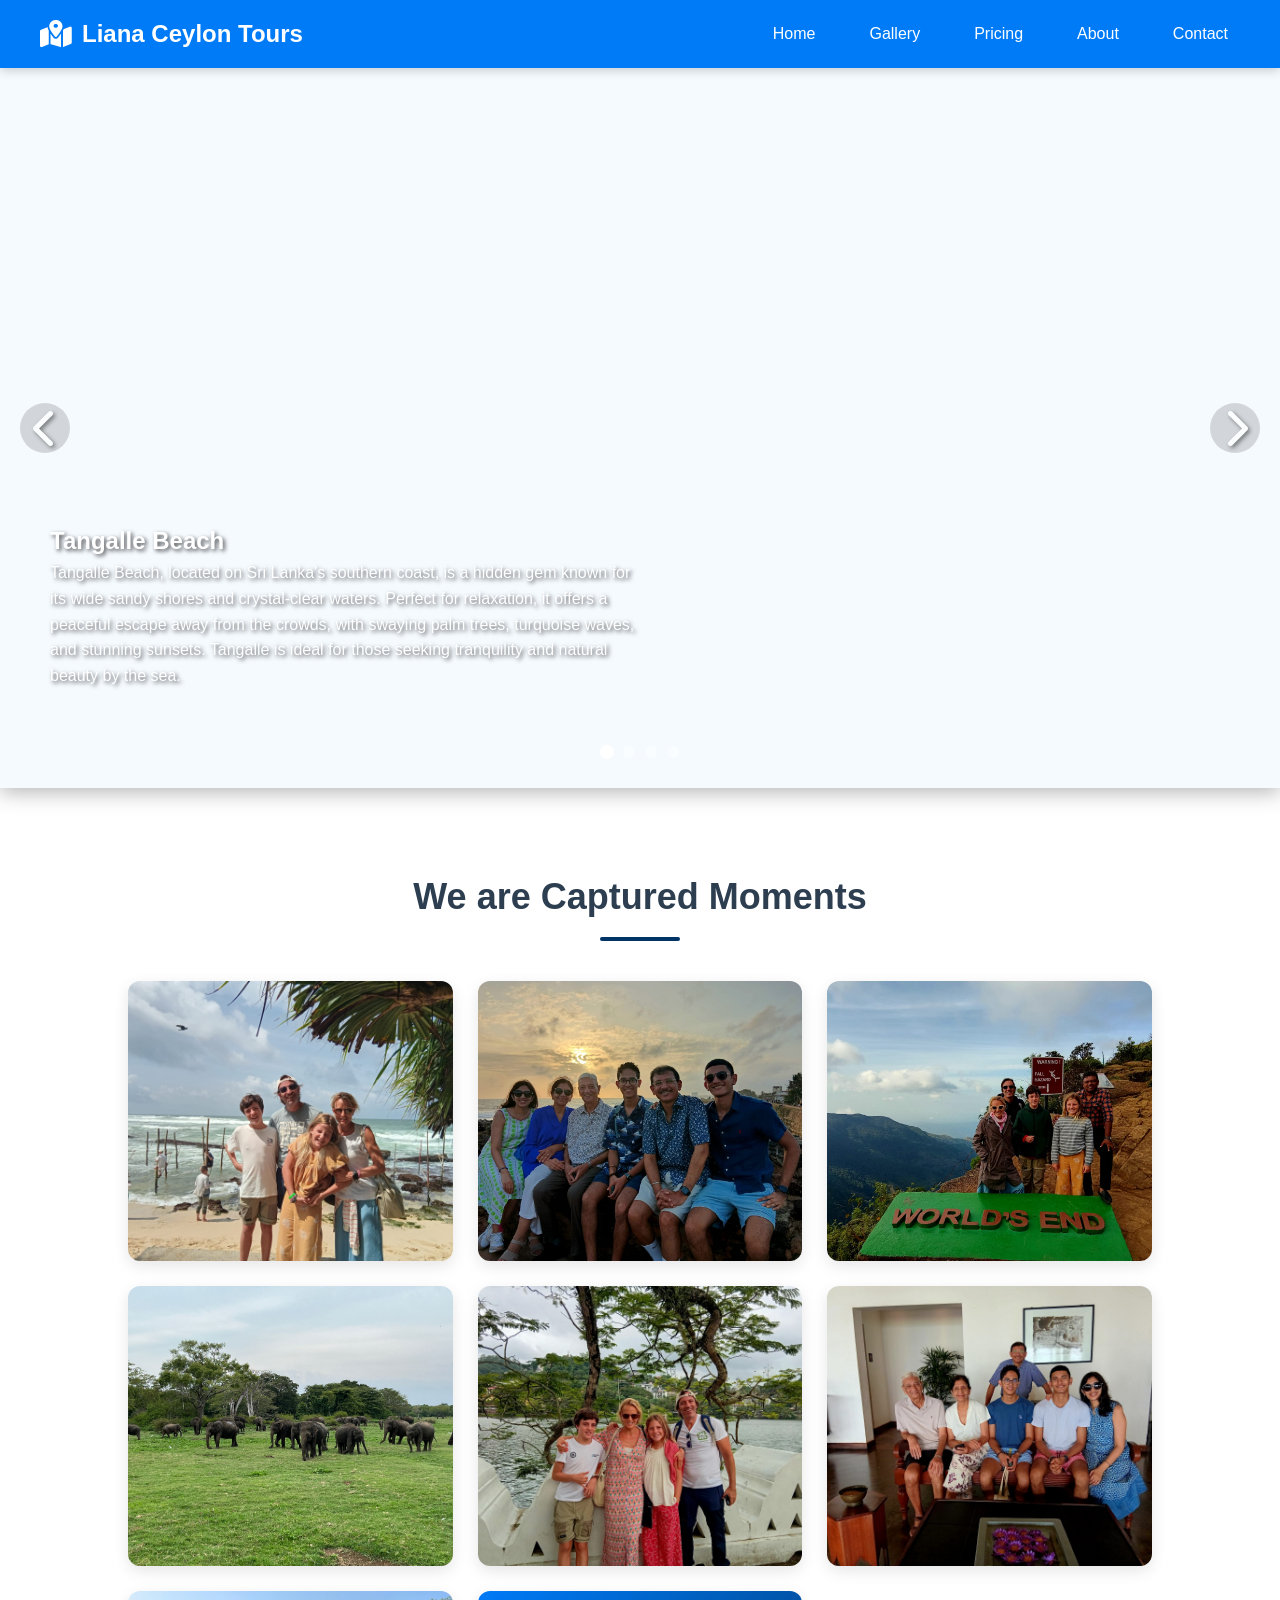
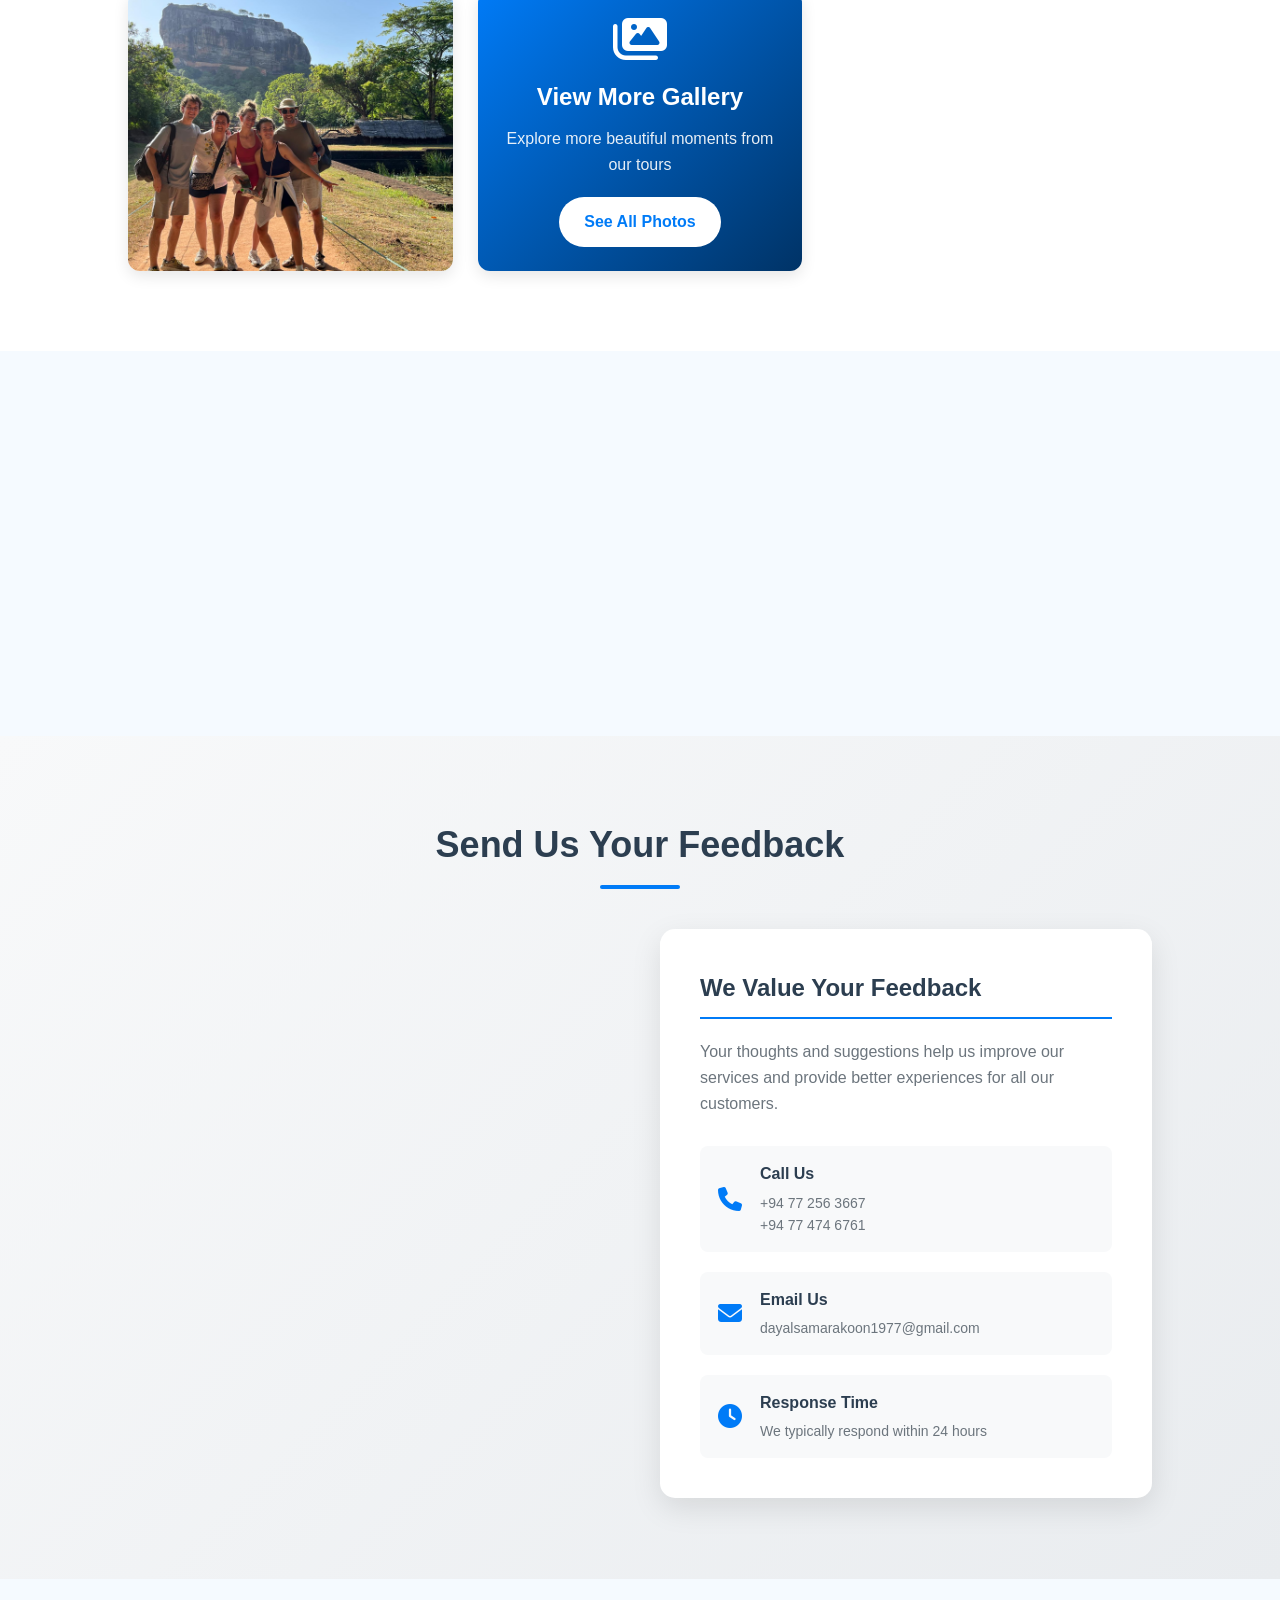
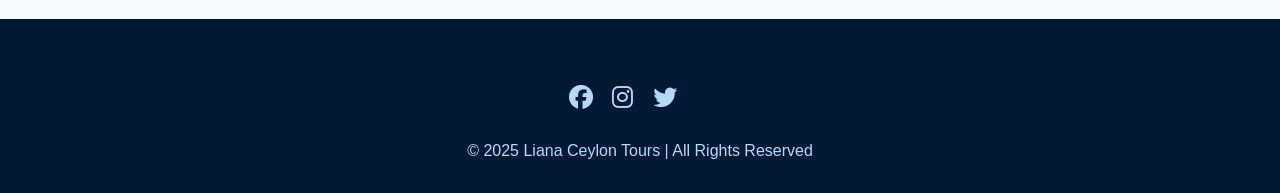
==== index.html @ 05360f90 "Add files via upload" ====
<!DOCTYPE html>
<html lang="en">
<head>
  <meta charset="UTF-8">
  <meta name="viewport" content="width=device-width, initial-scale=1.0">
  <title>Liana Ceylon Tours</title>
  <link rel="stylesheet" href="style.css">
  <link rel="stylesheet" href="view-packages-btn.css">
  <link rel="stylesheet" href="mobile-menu.css">
  <link rel="stylesheet" href="https://cdnjs.cloudflare.com/ajax/libs/font-awesome/6.4.0/css/all.min.css">
</head>
<body>

  <!-- Navbar -->
  <nav>
    <div class="logo"><i class="fas fa-map-marked-alt"></i> Liana Ceylon Tours</div>
    <ul class="nav-links">
      <li><a href="#">Home</a></li>
      <li><a href="#gallery">Gallery</a></li>
      <li><a href="pricing.html">Pricing</a></li>
      <li><a href="about.html">About</a></li>
      <li><a href="#contact">Contact</a></li>
    </ul>
    <div class="burger">
      <div class="line1"></div>
      <div class="line2"></div>
      <div class="line3"></div>
    </div>
  </nav>

  <!-- Mobile Menu Overlay -->
  <div class="mobile-menu-overlay">
    <div class="mobile-nav">
      <button class="close-btn"><i class="fas fa-times"></i></button>
      <ul>
        <li><a href="#">Home</a></li>
        <li><a href="#gallery">Gallery</a></li>
        <li><a href="pricing.html">Pricing</a></li>
        <li><a href="about.html">About</a></li>
        <li><a href="#contact">Contact</a></li>
      </ul>
    </div>
  </div>

  <!-- Enhanced Slider with Smooth Transitions -->
  <section class="slider">
    <div class="slides">
      <div class="slide active" style="background-image: url('https://images.pexels.com/photos/16508228/pexels-photo-16508228.jpeg');">
        <div class="slide-content">
          <h2>Tangalle Beach</h2>
          <p>Tangalle Beach, located on Sri Lanka's southern coast, is a hidden gem known for its wide sandy shores and crystal-clear waters. Perfect for relaxation, it offers a peaceful escape away from the crowds, with swaying palm trees, turquoise waves, and stunning sunsets. Tangalle is ideal for those seeking tranquility and natural beauty by the sea.</p>
        </div>
      </div>
      <div class="slide" style="background-image: url('https://images.pexels.com/photos/33511789/pexels-photo-33511789.jpeg');">
        <div class="slide-content">
          <h2>Colombo</h2>
          <p>Colombo, the vibrant capital of Sri Lanka, is a city where modern life blends beautifully with rich history and culture. From bustling markets and colorful temples to stunning colonial buildings and the scenic Galle Face Green, Colombo offers visitors a mix of relaxation and adventure. It is the perfect starting point to explore the island while enjoying delicious cuisine, shopping, and warm Sri Lankan hospitality.</p>
        </div>
      </div>
      <div class="slide" style="background-image: url('https://images.pexels.com/photos/19984965/pexels-photo-19984965.jpeg');">
        <div class="slide-content">
          <h2>Arugam Bay</h2>
          <p>Arugam Bay, located on Sri Lanka's east coast, is a paradise for surfers and beach lovers. Known for its golden sandy beaches, world-class waves, and relaxed coastal vibe, it attracts travelers from around the world. Beyond surfing, visitors can enjoy lagoon safaris, wildlife, and stunning sunrises, making Arugam Bay a must-visit destination.</p>
        </div>
      </div>
      <div class="slide" style="background-image: url('https://images.pexels.com/photos/9013701/pexels-photo-9013701.jpeg');">
        <div class="slide-content">
          <h2>Sigiriya</h2>
          <p>Sigiriya, also known as the Lion Rock, is one of Sri Lanka's most iconic landmarks. Rising majestically from the jungle, this ancient rock fortress is famous for its stunning frescoes, landscaped gardens, and breathtaking views from the top. A UNESCO World Heritage Site, Sigiriya is a must-visit for history lovers and adventure seekers alike.</p>
        </div>
      </div>
    </div>
    <div class="slider-nav">
      <div class="slider-dot active"></div>
      <div class="slider-dot"></div>
      <div class="slider-dot"></div>
      <div class="slider-dot"></div>
    </div>
    <div class="slider-arrows">
      <div class="arrow prev"><i class="fas fa-chevron-left"></i></div>
      <div class="arrow next"><i class="fas fa-chevron-right"></i></div>
    </div>
  </section>

<!-- Gallery -->
<section id="gallery" class="gallery">
  <h2>We are Captured Moments</h2>
  <div class="gallery-grid">
    <div class="gallery-item">
      <img src="01.jpg" alt="Sri Lanka Destination">
    </div>
    <div class="gallery-item">
      <img src="02.jpg" alt="Sri Lanka Destination">
    </div>
    <div class="gallery-item">
      <img src="03.jpg" alt="Sri Lanka Destination">
    </div>
    <div class="gallery-item">
      <img src="04.jpg" alt="Sri Lanka Destination">
    </div>
    <div class="gallery-item">
      <img src="05.jpg" alt="Sri Lanka Destination">
    </div>
    <div class="gallery-item">
      <img src="06.jpg" alt="Sri Lanka Destination">
    </div>
    <div class="gallery-item">
      <img src="07.jpg" alt="Sri Lanka Destination">
    </div>
    
    <!-- View More Gallery Block with Link -->
    <a href="gallery.html" class="gallery-item view-more-block">
      <div class="view-more-content">
        <i class="fas fa-images"></i>
        <h3>View More Gallery</h3>
        <p>Explore more beautiful moments from our tours</p>
        <span class="view-more-btn">See All Photos</span>
      </div>
    </a>
  </div>
</section>

<!-- View Packages Section -->
<section class="view-packages-section" id="view-packages">
  <div class="container view-packages-container">
    <h2>Ready to Explore Sri Lanka?</h2>
    <p>Discover our carefully crafted tour packages designed to give you the best experience of this beautiful island paradise.</p>
    <a href="pricing.html" class="btn-view-packages">
      <i class="fas fa-box-open"></i> View Our Packages
    </a>
  </div>
</section>

<!-- Feedback Section -->
<section class="feedback" id="feedback">
  <h2>Send Us Your Feedback</h2>
  <div class="feedback-container">
    <form class="feedback-form" action="https://api.web3forms.com/submit" method="POST">
      <input type="hidden" name="access_key" value="0712f9d2-3034-4584-9cb9-88a84c1bce3a">
      
      <div class="form-group">
        <label for="name">Your Name</label>
        <input type="text" id="name" name="name" placeholder="Enter your full name" required>
      </div>
      
      <div class="form-group">
        <label for="email">Your Email</label>
        <input type="email" id="email" name="email" placeholder="Enter your email address" required>
      </div>
      
      <div class="form-group">
        <label for="message">Your Message</label>
        <textarea id="message" name="message" placeholder="Tell us about your experience or ask any questions..." rows="5" required></textarea>
      </div>
      
      <input type="checkbox" name="botcheck" class="hidden" style="display: none;">
      
      <button type="submit" class="btn btn-submit">
        <i class="fas fa-paper-plane"></i> Send Feedback
      </button>
    </form>
    
    <div class="feedback-info">
      <h3>We Value Your Feedback</h3>
      <p>Your thoughts and suggestions help us improve our services and provide better experiences for all our customers.</p>
      
      <div class="contact-alternatives">
        <div class="contact-alternative">
          <i class="fas fa-phone"></i>
          <div>
            <h4>Call Us</h4>
            <p>+94 77 256 3667</p>
            <p>+94 77 474 6761</p>

          </div>
        </div>
        
        <div class="contact-alternative">
          <i class="fas fa-envelope"></i>
          <div>
            <h4>Email Us</h4>
            <p>dayalsamarakoon1977@gmail.com</p>
          </div>
        </div>
        
        <div class="contact-alternative">
          <i class="fas fa-clock"></i>
          <div>
            <h4>Response Time</h4>
            <p>We typically respond within 24 hours</p>
          </div>
        </div>
      </div>
    </div>
  </div>
</section>
  
  <!-- Footer -->
  <footer>
    <div class="social-icons">
      <a href="#"><i class="fab fa-facebook"></i></a>
      <a href="#"><i class="fab fa-instagram"></i></a>
      <a href="#"><i class="fab fa-twitter"></i></a>
      <a href="#"><i class="fab fa-tripadvisor"></i></a>
    </div>
    <p>© 2025 Liana Ceylon Tours | All Rights Reserved</p>
  </footer>

  <script src="script.js"></script>
  <script src="mobile-menu.js"></script>
</body>
</html>
---- style.css ----
* {
  margin: 0;
  padding: 0;
  box-sizing: border-box;
  font-family: 'Segoe UI', Tahoma, Geneva, Verdana, sans-serif;
}
body {
  background: #f5faff;
  color: #333;
  line-height: 1.6;
}

/* Navbar */
nav {
  background: #007bf7;
  transition: transform 0.3s ease-in-out;
  padding: 15px 40px;
  display: flex;
  justify-content: space-between;
  align-items: center;
  position: sticky;
  top: 0;
  z-index: 1000;
  box-shadow: 0 2px 10px rgba(0, 0, 0, 0.2);
}
nav .logo {
  color: #fff;
  font-size: 24px;
  font-weight: bold;
  display: flex;
  align-items: center;
}
nav .logo i {
  margin-right: 10px;
  font-size: 28px;
}
nav ul {
  display: flex;
  list-style: none;
}
nav ul li {
  margin-left: 30px;
}
nav ul li a {
  text-decoration: none;
  color: #fff;
  font-weight: 500;
  transition: 0.3s;
  padding: 8px 12px;
  border-radius: 4px;
}
nav ul li a:hover {
  background: rgba(255, 255, 255, 0.2);
}

.menu-toggle {
  display: none;
  background: none;
  border: none;
  color: white;
  font-size: 24px;
  cursor: pointer;
}

/* Enhanced Slider with Smooth Transitions */
.slider {
  position: relative;
  width: 100%;
  height: 80vh;
  overflow: hidden;
  box-shadow: 0 4px 20px rgba(0, 0, 0, 0.3);
}
.slides {
  width: 100%;
  height: 100%;
  position: relative;
}
.slide {
  position: absolute;
  width: 100%;
  height: 100%;
  opacity: 0;
  transition: opacity 0.6s ease, transform 0.6s ease;
  background-size: cover;
  background-position: center;
  transform: scale(1.05);
}
.slide.active {
  opacity: 1;
  transform: scale(1);
  z-index: 1;
}
.slide.transition-out {
  opacity: 0;
  transform: scale(0.95);
}
.slide.transition-in {
  opacity: 1;
  transform: scale(1);
}
.slide-content {
  position: absolute;
  bottom: 100px;
  left: 50px;
  color: white;
  text-shadow: 2px 2px 4px rgba(0, 0, 0, 0.7);
  max-width: 600px;
  transform: translateY(30px);
  opacity: 0;
  transition: transform 0.8s ease 0.3s, opacity 0.8s ease 0.3s;
}
.slide.active .slide-content {
  transform: translateY(0);
  opacity: 1;
}
.slider-nav {
  position: absolute;
  bottom: 30px;
  left: 50%;
  transform: translateX(-50%);
  display: flex;
  gap: 10px;
  z-index: 10;
}
.slider-dot {
  width: 12px;
  height: 12px;
  border-radius: 50%;
  background: rgba(255, 255, 255, 0.5);
  cursor: pointer;
  transition: all 0.3s ease;
}
.slider-dot.active {
  background: white;
  transform: scale(1.2);
}
.slider-dot:hover {
  transform: scale(1.3);
  background: rgba(255, 255, 255, 0.8);
}
.slider-arrows {
  position: absolute;
  top: 50%;
  width: 100%;
  display: flex;
  justify-content: space-between;
  padding: 0 20px;
  transform: translateY(-50%);
  z-index: 10;
}
.arrow {
  color: white;
  font-size: 2.5rem;
  cursor: pointer;
  text-shadow: 2px 2px 4px rgba(0, 0, 0, 0.7);
  transition: transform 0.3s ease, opacity 0.3s ease;
  opacity: 0.7;
  background: rgba(0, 0, 0, 0.2);
  width: 50px;
  height: 50px;
  border-radius: 50%;
  display: flex;
  align-items: center;
  justify-content: center;
}
.arrow:hover {
  transform: scale(1.2);
  opacity: 1;
  background: rgba(0, 0, 0, 0.4);
}

/* Gallery */
.gallery {
  padding: 80px 10%;
  background: #fff;
}
.gallery h2 {
  text-align: center;
  margin-bottom: 40px;
  font-size: 36px;
  color: #2c3e50;
  position: relative;
  padding-bottom: 15px;
}
.gallery h2:after {
  content: '';
  position: absolute;
  bottom: 0;
  left: 50%;
  transform: translateX(-50%);
  width: 80px;
  height: 4px;
  background: #003366;
  border-radius: 2px;
}
.gallery-grid {
  display: grid;
  grid-template-columns: repeat(auto-fit, minmax(300px, 1fr));
  gap: 25px;
}
.gallery-item {
  position: relative;
  border-radius: 12px;
  overflow: hidden;
  box-shadow: 0 5px 15px rgba(0, 0, 0, 0.1);
  height: 280px;
  transition: transform 0.3s, box-shadow 0.3s;
}
.gallery-item:hover {
  transform: translateY(-10px);
  box-shadow: 0 15px 30px rgba(0, 0, 0, 0.2);
}
.gallery-item img {
  width: 100%;
  height: 100%;
  object-fit: cover;
  transition: transform 0.5s;
}
.gallery-item:hover img {
  transform: scale(1.1);
}
.gallery-caption {
  position: absolute;
  bottom: 0;
  left: 0;
  right: 0;
  background: linear-gradient(to top, rgba(0, 0, 0, 0.8), transparent);
  color: white;
  padding: 20px;
  transform: translateY(100%);
  transition: transform 0.3s;
}
.gallery-item:hover .gallery-caption {
  transform: translateY(0);
}

/* About & Contact */
.about, .contact {
  padding: 80px 10%;
  text-align: center;
}
.about {
  background: #f0f8ff;
}
.about h2, .contact h2 {
  margin-bottom: 30px;
  font-size: 36px;
  color: #2c3e50;
  position: relative;
  padding-bottom: 15px;
}
.about h2:after, .contact h2:after {
  content: '';
  position: absolute;
  bottom: 0;
  left: 50%;
  transform: translateX(-50%);
  width: 80px;
  height: 4px;
  background: #003366;
  border-radius: 2px;
}
.about p {
  font-size: 18px;
  line-height: 1.8;
  max-width: 900px;
  margin: 0 auto 40px;
  color: #555;
}
.features {
  display: flex;
  flex-wrap: wrap;
  justify-content: center;
  gap: 30px;
  margin-top: 40px;
}
.feature {
  flex: 1;
  min-width: 250px;
  padding: 30px;
  background: white;
  border-radius: 12px;
  box-shadow: 0 5px 15px rgba(0, 0, 0, 0.1);
}
.feature i {
  font-size: 40px;
  color: #003366;
  margin-bottom: 20px;
}
.feature h3 {
  margin-bottom: 15px;
  color: #2c3e50;
}
.contact-content {
  display: flex;
  flex-wrap: wrap;
  justify-content: center;
  gap: 40px;
  margin-top: 40px;
}
.contact-info {
  flex: 1;
  min-width: 300px;
  text-align: left;
  padding: 30px;
  background: white;
  border-radius: 12px;
  box-shadow: 0 5px 15px rgba(0, 0, 0, 0.1);
}
.contact-info p {
  margin-bottom: 20px;
  font-size: 18px;
  display: flex;
  align-items: center;
}
.contact-info i {
  margin-right: 15px;
  font-size: 24px;
  color: #003366;
  width: 30px;
}
.social-icons {
  margin-top: 30px;
}
.social-icons a {
  color: #003366;
  font-size: 24px;
  margin-right: 15px;
  transition: transform 0.3s;
}
.social-icons a:hover {
  transform: translateY(-5px);
}
.contact-form {
  flex: 1;
  min-width: 300px;
  text-align: left;
  padding: 30px;
  background: white;
  border-radius: 12px;
  box-shadow: 0 5px 15px rgba(0, 0, 0, 0.1);
}
.form-group {
  margin-bottom: 20px;
}
.form-group label {
  display: block;
  margin-bottom: 8px;
  font-weight: 500;
}
.form-group input, .form-group textarea {
  width: 100%;
  padding: 12px 15px;
  border: 1px solid #ddd;
  border-radius: 6px;
  font-size: 16px;
}
.form-group textarea {
  min-height: 120px;
  resize: vertical;
}
.btn {
  background: #003366;
  color: white;
  border: none;
  padding: 14px 30px;
  font-size: 18px;
  border-radius: 6px;
  cursor: pointer;
  transition: transform 0.2s, box-shadow 0.2s;
}
.btn:hover {
  transform: translateY(-3px);
  box-shadow: 0 5px 15px rgba(0, 0, 0, 0.2);
}

/* Footer */
footer {
  background: #001a33;
  color: #b3d9ff;
  text-align: center;
  padding: 30px;
  margin-top: 40px;
}
footer .social-icons {
  margin-bottom: 20px;
}
footer .social-icons a {
  color: #b3d9ff;
}

/* View More Gallery Block */
.view-more-block {
  display: flex;
  align-items: center;
  justify-content: center;
  background: linear-gradient(135deg, #007bf7, #003366);
  cursor: pointer;
  transition: all 0.3s ease;
  text-decoration: none;
}

.view-more-block:hover {
  transform: translateY(-10px) scale(1.02);
  box-shadow: 0 15px 30px rgba(0, 0, 0, 0.3);
  text-decoration: none;
}

.view-more-content {
  text-align: center;
  color: white;
  padding: 20px;
}

.view-more-content i {
  font-size: 48px;
  margin-bottom: 15px;
  display: block;
}

.view-more-content h3 {
  font-size: 24px;
  margin-bottom: 10px;
}

.view-more-content p {
  margin-bottom: 20px;
  opacity: 0.9;
}

.view-more-btn {
  background: white;
  color: #007bf7;
  border: none;
  padding: 12px 25px;
  border-radius: 30px;
  font-weight: 600;
  display: inline-block;
}

.view-more-block:hover .view-more-btn {
  background: #f0f8ff;
  transform: translateY(-2px);
  box-shadow: 0 5px 15px rgba(255, 255, 255, 0.2);
}

/* Feedback Section */
.feedback {
  padding: 80px 10%;
  background: linear-gradient(135deg, #f8f9fa 0%, #e9ecef 100%);
  text-align: center;
}

.feedback h2 {
  margin-bottom: 40px;
  font-size: 36px;
  color: #2c3e50;
  position: relative;
  padding-bottom: 15px;
}

.feedback h2:after {
  content: '';
  position: absolute;
  bottom: 0;
  left: 50%;
  transform: translateX(-50%);
  width: 80px;
  height: 4px;
  background: #007bf7;
  border-radius: 2px;
}

.feedback-container {
  display: grid;
  grid-template-columns: 1fr 1fr;
  gap: 40px;
  max-width: 1200px;
  margin: 0 auto;
  align-items: start;
}

/* Feedback Form */
.feedback-form {
  background: white;
  padding: 40px;
  border-radius: 15px;
  box-shadow: 0 10px 30px rgba(0, 0, 0, 0.1);
  text-align: left;
}

.feedback-form .form-group {
  margin-bottom: 25px;
}

.feedback-form label {
  display: block;
  margin-bottom: 8px;
  font-weight: 600;
  color: #2c3e50;
  font-size: 16px;
}

.feedback-form input,
.feedback-form textarea {
  width: 100%;
  padding: 15px 20px;
  border: 2px solid #e9ecef;
  border-radius: 8px;
  font-size: 16px;
  transition: all 0.3s ease;
  background: #f8f9fa;
}

.feedback-form input:focus,
.feedback-form textarea:focus {
  outline: none;
  border-color: #007bf7;
  background: white;
  box-shadow: 0 0 0 3px rgba(0, 123, 247, 0.1);
  transform: translateY(-2px);
}

.feedback-form textarea {
  min-height: 150px;
  resize: vertical;
  font-family: inherit;
}

.btn-submit {
  width: 100%;
  padding: 16px 20px;
  font-size: 18px;
  background: linear-gradient(135deg, #007bf7 0%, #0056b3 100%);
  color: white;
  border: none;
  border-radius: 8px;
  cursor: pointer;
  transition: all 0.3s ease;
  font-weight: 600;
  display: flex;
  align-items: center;
  justify-content: center;
  gap: 10px;
}

.btn-submit:hover {
  transform: translateY(-3px);
  box-shadow: 0 8px 20px rgba(0, 123, 247, 0.3);
  background: linear-gradient(135deg, #0056b3 0%, #004494 100%);
}

.btn-submit:active {
  transform: translateY(-1px);
}

/* Feedback Info */
.feedback-info {
  background: white;
  padding: 40px;
  border-radius: 15px;
  box-shadow: 0 10px 30px rgba(0, 0, 0, 0.1);
  text-align: left;
  height: fit-content;
}

.feedback-info h3 {
  color: #2c3e50;
  margin-bottom: 20px;
  font-size: 24px;
  border-bottom: 2px solid #007bf7;
  padding-bottom: 10px;
}

.feedback-info p {
  color: #6c757d;
  line-height: 1.6;
  margin-bottom: 30px;
}

.contact-alternatives {
  display: flex;
  flex-direction: column;
  gap: 20px;
}

.contact-alternative {
  display: flex;
  align-items: center;
  gap: 15px;
  padding: 15px;
  background: #f8f9fa;
  border-radius: 8px;
  transition: all 0.3s ease;
}

.contact-alternative:hover {
  background: #e9ecef;
  transform: translateX(5px);
}

.contact-alternative i {
  font-size: 24px;
  color: #007bf7;
  width: 30px;
  text-align: center;
}

.contact-alternative h4 {
  color: #2c3e50;
  margin-bottom: 5px;
  font-size: 16px;
}

.contact-alternative p {
  color: #6c757d;
  margin: 0;
  font-size: 14px;
}

/* Form status messages */
.form-status {
  padding: 15px;
  margin: 20px 0;
  border-radius: 8px;
  text-align: center;
  display: none;
}

.form-status.success {
  background: #d4edda;
  color: #155724;
  border: 1px solid #c3e6cb;
  display: block;
}

.form-status.error {
  background: #f8d7da;
  color: #721c24;
  border: 1px solid #f5c6cb;
  display: block;
}

/* Responsive Design */
@media (max-width: 768px) {
  nav {
    flex-direction: row;
    padding: 15px 20px;
  }
  
  .menu-toggle {
    display: block;
  }
  
  nav ul {
    display: none;
    flex-direction: column;
    position: absolute;
    top: 100%;
    left: 0;
    right: 0;
    background: #007bf7;
    padding: 20px;
    box-shadow: 0 5px 10px rgba(0, 0, 0, 0.2);
  }
  
  nav ul.show {
    display: flex;
  }
  
  nav ul li {
    margin: 10px 0;
  }
  
  .slide-content {
    left: 20px;
    bottom: 60px;
    max-width: 85%;
  }
  
  .slide-content h2 {
    font-size: 1.8rem;
  }
  
  .slide-content p {
    font-size: 0.9rem;
  }
  
  .gallery-grid {
    grid-template-columns: 1fr;
  }
  
  .contact-content {
    flex-direction: column;
  }
  
  .features {
    flex-direction: column;
  }
  
  /* Responsive Design for Feedback Section */
  .feedback-container {
    grid-template-columns: 1fr;
    gap: 30px;
  }
  
  .feedback-form,
  .feedback-info {
    padding: 30px;
  }
  
  .slider {
    height: 60vh;
  }
  
  .arrow {
    font-size: 1.8rem;
    width: 40px;
    height: 40px;
  }
}

@media (max-width: 968px) {
  .feedback-container {
    grid-template-columns: 1fr;
    gap: 30px;
  }
  
  .feedback-form,
  .feedback-info {
    padding: 30px;
  }
}

@media (max-width: 480px) {
  .gallery, .about, .contact, .feedback {
    padding: 60px 5%;
  }
  
  .gallery h2, .about h2, .contact h2, .feedback h2 {
    font-size: 28px;
  }
  
  .feedback-form,
  .feedback-info {
    padding: 20px 15px;
  }
  
  .feedback-form input,
  .feedback-form textarea {
    padding: 12px 15px;
  }
  
  .btn-submit {
    padding: 14px 20px;
    font-size: 16px;
  }
  
  .contact-alternative {
    flex-direction: column;
    text-align: center;
    gap: 10px;
  }
  
  .contact-alternative:hover {
    transform: translateY(-2px);
  }
  
  .slide-content {
    bottom: 40px;
    left: 15px;
  }
  
  .slide-content h2 {
    font-size: 1.5rem;
  }
  
  .slider {
    height: 50vh;
  }
}
/* Mobile menu close button */
.close-menu {
  display: none;
  background: none;
  border: none;
  color: white;
  font-size: 24px;
  cursor: pointer;
  position: absolute;
  top: 15px;
  right: 20px;
  z-index: 1001;
}

/* Mobile menu animation styles */
@media (max-width: 768px) {
  .close-menu {
    display: block;
    opacity: 0;
    transform: rotate(-90deg);
    transition: opacity 0.3s ease, transform 0.3s ease;
  }
  
  nav ul {
    display: flex;
    flex-direction: column;
    position: fixed;
    top: 0;
    left: -100%;
    width: 80%;
    height: 100vh;
    background: #007bf7;
    padding: 80px 20px 20px;
    box-shadow: 5px 0 15px rgba(0, 0, 0, 0.2);
    transition: left 0.4s ease;
    z-index: 1000;
  }
  
  nav ul.show {
    left: 0;
  }
  
  nav ul.show ~ .close-menu {
    opacity: 1;
    transform: rotate(0deg);
  }
  
  nav ul li {
    margin: 15px 0;
    opacity: 0;
    transform: translateX(-20px);
    transition: opacity 0.4s ease, transform 0.4s ease;
  }
  
  nav ul.show li {
    opacity: 1;
    transform: translateX(0);
  }
  
  /* Stagger the animation for each menu item */
  nav ul.show li:nth-child(1) {
    transition-delay: 0.1s;
  }
  nav ul.show li:nth-child(2) {
    transition-delay: 0.2s;
  }
  nav ul.show li:nth-child(3) {
    transition-delay: 0.3s;
  }
  nav ul.show li:nth-child(4) {
    transition-delay: 0.4s;
  }
  
  /* Overlay when menu is open */
  body.menu-open::after {
    content: '';
    position: fixed;
    top: 0;
    left: 0;
    width: 100%;
    height: 100%;
    background: rgba(0, 0, 0, 0.5);
    z-index: 999;
  }
}
---- view-packages-btn.css ----
/* view-packages-btn.css */
.view-packages-section {
  padding: 60px 0;
  background: linear-gradient(135deg, #f8f9fa 0%, #e9ecef 100%);
  text-align: center;
  position: relative;
}

.view-packages-section::before {
  content: '';
  position: absolute;
  top: 0;
  left: 0;
  width: 100%;
  height: 100%;
  background: url('data:image/svg+xml;utf8,<svg xmlns="http://www.w3.org/2000/svg" viewBox="0 0 100 100" preserveAspectRatio="none"><path d="M0,0 L100,0 L0,100 Z" fill="rgba(0,123,247,0.03)"/></svg>');
  background-size: cover;
  pointer-events: none;
}

.view-packages-container {
  position: relative;
  z-index: 1;
}

.view-packages-container h2 {
  color: #2c3e50;
  margin-bottom: 30px;
  font-size: 2.5rem;
  position: relative;
  padding-bottom: 15px;
}

.view-packages-container h2::after {
  content: '';
  position: absolute;
  bottom: 0;
  left: 50%;
  transform: translateX(-50%);
  width: 80px;
  height: 4px;
  background: linear-gradient(to right, #007bf7, #003366);
  border-radius: 2px;
}

.view-packages-container p {
  font-size: 1.1rem;
  color: #6c757d;
  margin-bottom: 40px;
  max-width: 600px;
  margin-left: auto;
  margin-right: auto;
}

.btn-view-packages {
  display: inline-flex;
  align-items: center;
  gap: 12px;
  padding: 16px 35px;
  background: linear-gradient(135deg, #007bf7, #003366);
  color: white;
  text-decoration: none;
  border-radius: 30px;
  font-weight: 600;
  font-size: 1.1rem;
  transition: all 0.3s ease;
  box-shadow: 0 5px 15px rgba(0, 123, 247, 0.3);
  position: relative;
  overflow: hidden;
}

.btn-view-packages::before {
  content: '';
  position: absolute;
  top: 0;
  left: -100%;
  width: 100%;
  height: 100%;
  background: linear-gradient(90deg, transparent, rgba(255, 255, 255, 0.2), transparent);
  transition: left 0.7s ease;
}

.btn-view-packages:hover {
  transform: translateY(-5px);
  box-shadow: 0 10px 25px rgba(0, 123, 247, 0.4);
}

.btn-view-packages:hover::before {
  left: 100%;
}

.btn-view-packages:active {
  transform: translateY(-2px);
}

/* Animation for the section */
.view-packages-section {
  opacity: 0;
  transform: translateY(30px);
  transition: opacity 0.8s ease, transform 0.8s ease;
}

.view-packages-section.animate {
  opacity: 1;
  transform: translateY(0);
}

/* Responsive Design */
@media (max-width: 768px) {
  .view-packages-section {
    padding: 40px 0;
  }
  
  .view-packages-container h2 {
    font-size: 2rem;
  }
  
  .view-packages-container p {
    font-size: 1rem;
    padding: 0 20px;
  }
  
  .btn-view-packages {
    padding: 14px 30px;
    font-size: 1rem;
  }
}

@media (max-width: 480px) {
  .view-packages-container h2 {
    font-size: 1.8rem;
  }
  
  .btn-view-packages {
    padding: 12px 25px;
    font-size: 0.95rem;
  }
}
---- mobile-menu.css ----
/* Mobile Menu Styles */
.burger {
  display: none;
  cursor: pointer;
  flex-direction: column;
  justify-content: space-around;
  width: 30px;
  height: 21px;
  background: transparent;
  border: none;
  padding: 0;
  z-index: 10;
}

.burger div {
  width: 30px;
  height: 3px;
  background: white;
  border-radius: 5px;
  transition: all 0.3s ease;
  position: relative;
  transform-origin: center;
}

.mobile-menu-overlay {
  position: fixed;
  top: 0;
  left: 0;
  width: 100%;
  height: 100vh;
  background: rgba(0, 0, 0, 0.9);
  backdrop-filter: blur(5px);
  display: flex;
  justify-content: center;
  align-items: center;
  z-index: 1000;
  opacity: 0;
  visibility: hidden;
  transition: all 0.5s ease;
}

.mobile-menu-overlay.active {
  opacity: 1;
  visibility: visible;
}

.mobile-nav {
  text-align: center;
  position: relative;
}

.mobile-nav ul {
  list-style: none;
}

.mobile-nav ul li {
  margin: 30px 0;
  opacity: 0;
  transform: translateY(20px);
  transition: all 0.4s ease;
}

.mobile-nav ul li a {
  color: white;
  text-decoration: none;
  font-size: 28px;
  font-weight: 500;
  padding: 10px 20px;
  display: inline-block;
  transition: all 0.3s ease;
  position: relative;
}

.mobile-nav ul li a:hover {
  color: #007bf7;
  transform: translateX(10px);
}

.mobile-nav ul li a::after {
  content: '';
  position: absolute;
  bottom: 0;
  left: 0;
  width: 0;
  height: 2px;
  background: #007bf7;
  transition: width 0.3s ease;
}

.mobile-nav ul li a:hover::after {
  width: 100%;
}

.close-btn {
  position: absolute;
  top: -80px;
  right: 0;
  background: none;
  border: none;
  color: white;
  font-size: 32px;
  cursor: pointer;
  transition: all 0.3s ease;
  padding: 10px;
}

.close-btn:hover {
  color: #007bf7;
  transform: rotate(90deg);
}

/* Burger animation */
.burger.toggle .line1 {
  transform: rotate(-45deg) translate(-5px, 6px);
}

.burger.toggle .line2 {
  opacity: 0;
}

.burger.toggle .line3 {
  transform: rotate(45deg) translate(-5px, -6px);
}

/* Nav link animation */
@keyframes navLinkFade {
  from {
    opacity: 0;
    transform: translateY(20px);
  }
  to {
    opacity: 1;
    transform: translateY(0);
  }
}

/* Prevent scrolling when menu is open */
.no-scroll {
  overflow: hidden;
  height: 100vh;
}

/* Responsive Design */
@media (max-width: 768px) {
  .burger {
    display: flex;
  }
  
  .nav-links {
    display: none;
  }
  
  .mobile-menu-overlay.active .mobile-nav ul li {
    opacity: 1;
    transform: translateY(0);
  }
  
  .mobile-menu-overlay.active .mobile-nav ul li:nth-child(1) {
    transition-delay: 0.1s;
  }
  .mobile-menu-overlay.active .mobile-nav ul li:nth-child(2) {
    transition-delay: 0.2s;
  }
  .mobile-menu-overlay.active .mobile-nav ul li:nth-child(3) {
    transition-delay: 0.3s;
  }
  .mobile-menu-overlay.active .mobile-nav ul li:nth-child(4) {
    transition-delay: 0.4s;
  }
}
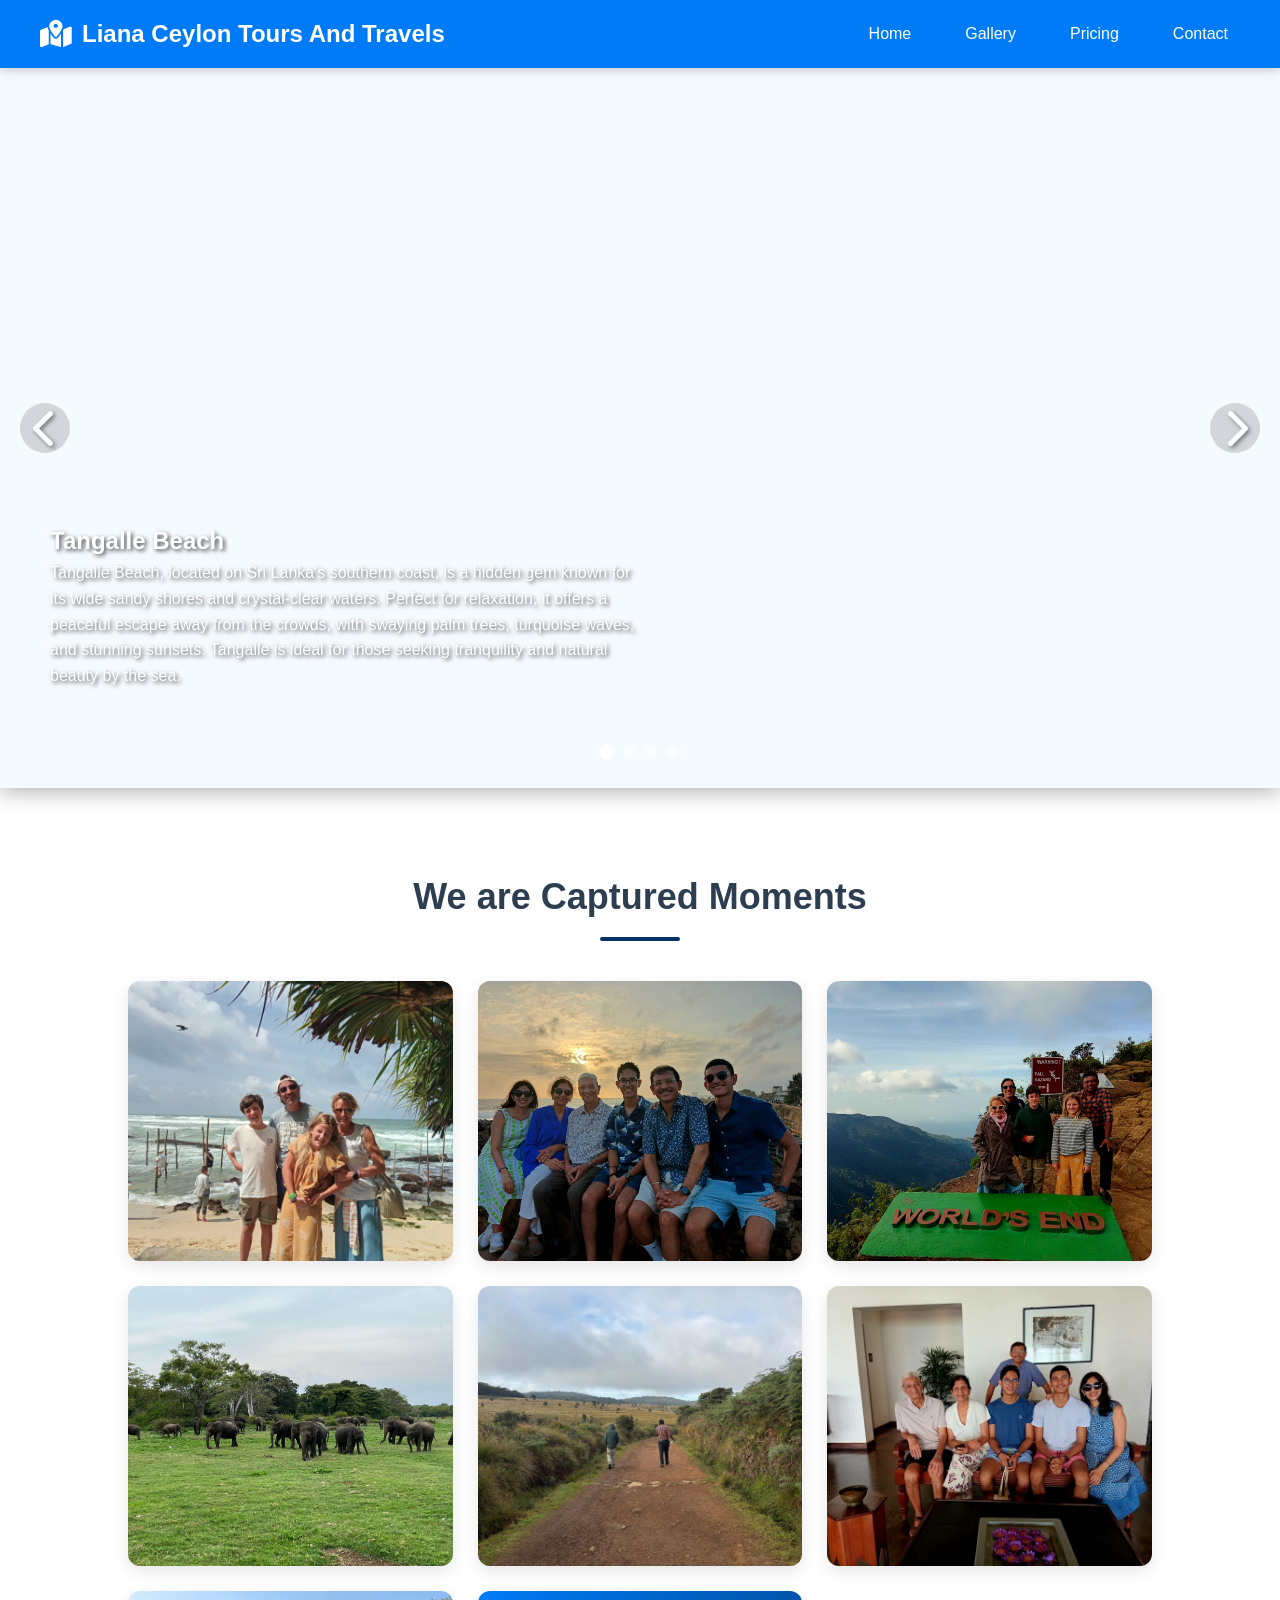
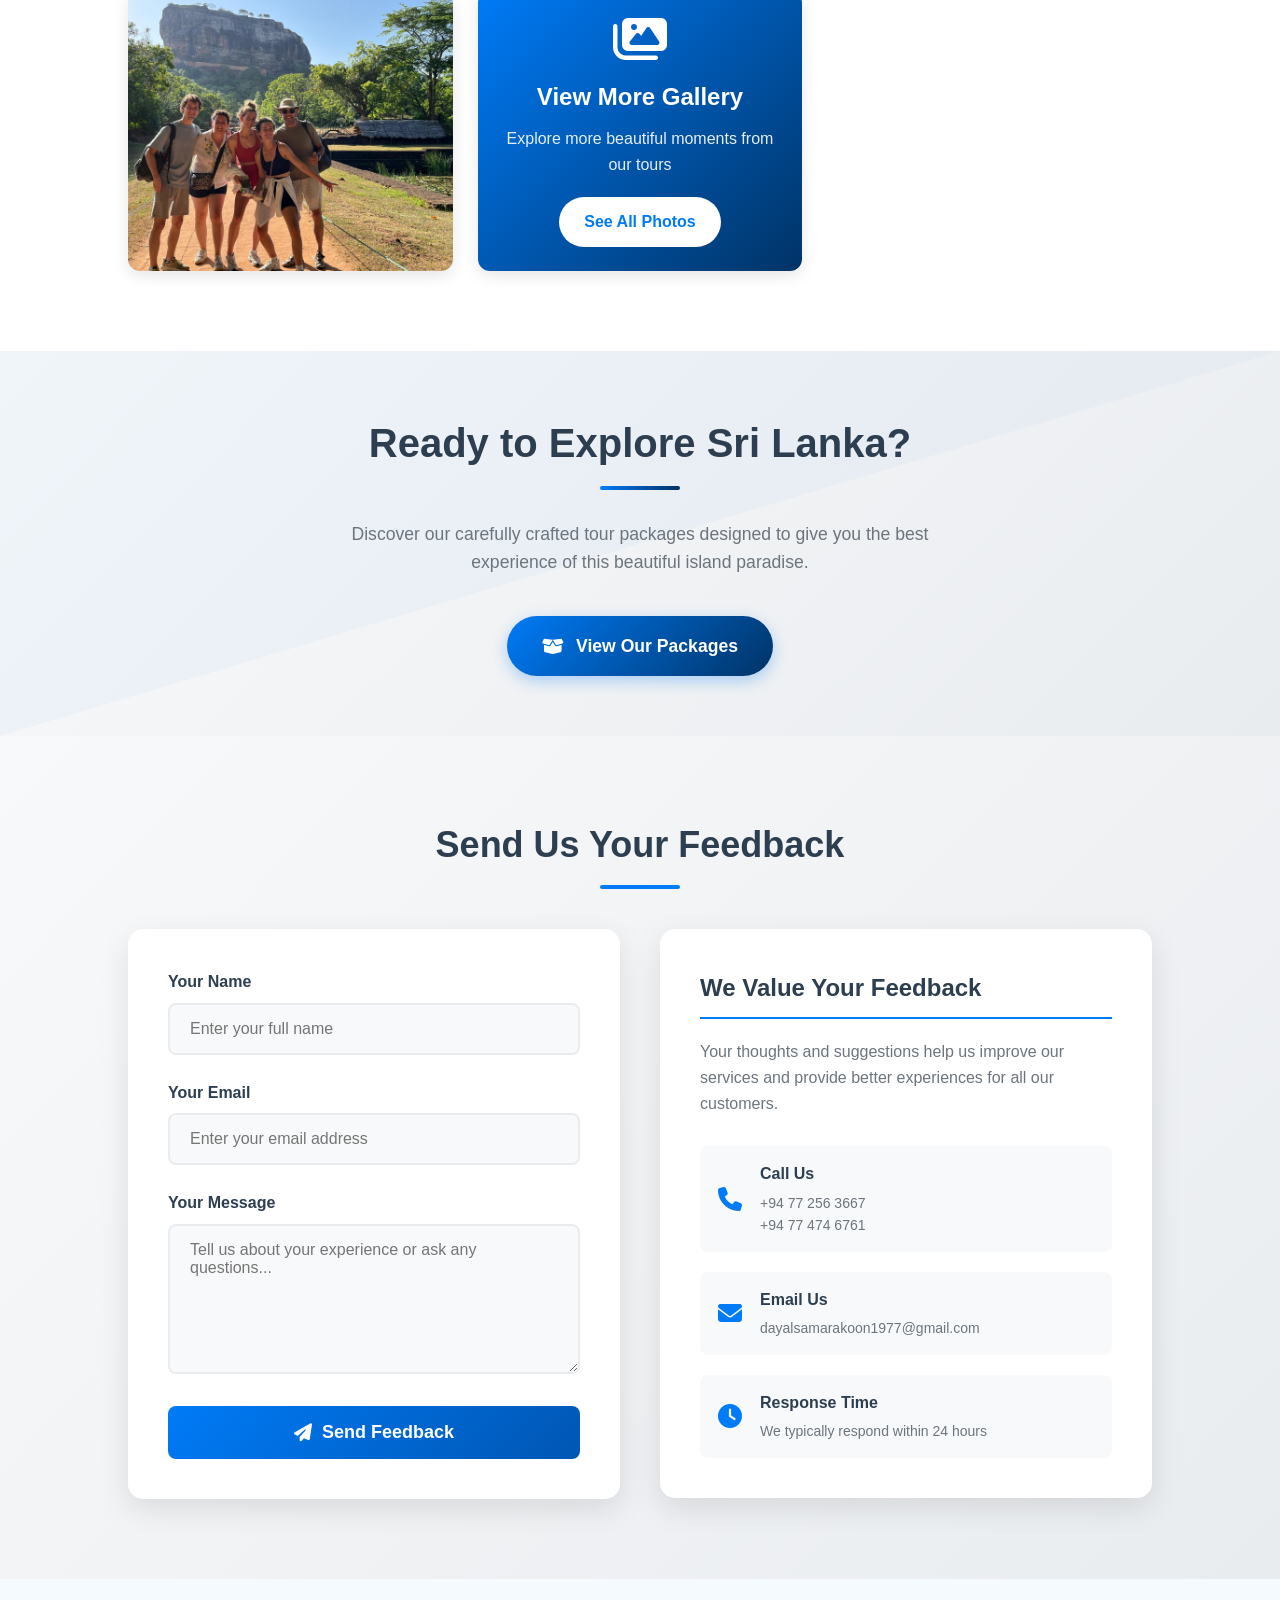
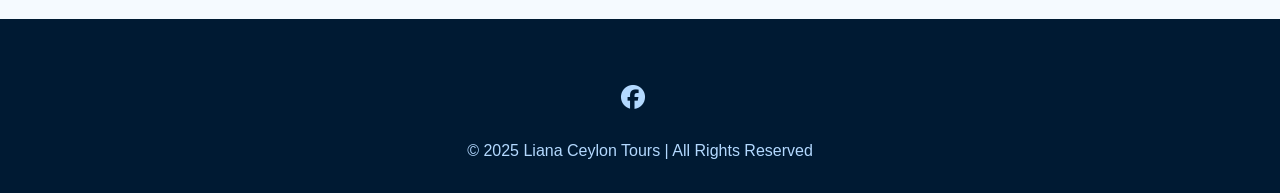
==== commit cdc2bcc2: "Update index.html" ====
--- a/index.html
+++ b/index.html
@@ -3,7 +3,7 @@
 <head>
   <meta charset="UTF-8">
   <meta name="viewport" content="width=device-width, initial-scale=1.0">
-  <title>Liana Ceylon Tours</title>
+  <title>Liana Ceylon Tours And Travels </title>
   <link rel="stylesheet" href="style.css">
   <link rel="stylesheet" href="view-packages-btn.css">
   <link rel="stylesheet" href="mobile-menu.css">
@@ -13,13 +13,12 @@
 
   <!-- Navbar -->
   <nav>
-    <div class="logo"><i class="fas fa-map-marked-alt"></i> Liana Ceylon Tours</div>
+    <div class="logo"><i class="fas fa-map-marked-alt"></i> Liana Ceylon Tours And Travels</div>
     <ul class="nav-links">
       <li><a href="#">Home</a></li>
       <li><a href="#gallery">Gallery</a></li>
       <li><a href="pricing.html">Pricing</a></li>
-      <li><a href="about.html">About</a></li>
-      <li><a href="#contact">Contact</a></li>
+      <li><a href="contact.html">Contact</a></li>
     </ul>
     <div class="burger">
       <div class="line1"></div>
@@ -36,8 +35,7 @@
         <li><a href="#">Home</a></li>
         <li><a href="#gallery">Gallery</a></li>
         <li><a href="pricing.html">Pricing</a></li>
-        <li><a href="about.html">About</a></li>
-        <li><a href="#contact">Contact</a></li>
+        <li><a href="contact.html">Contact</a></li>
       </ul>
     </div>
   </div>
@@ -99,7 +97,7 @@
       <img src="04.jpg" alt="Sri Lanka Destination">
     </div>
     <div class="gallery-item">
-      <img src="05.jpg" alt="Sri Lanka Destination">
+      <img src="43.jpg" alt="Sri Lanka Destination">
     </div>
     <div class="gallery-item">
       <img src="06.jpg" alt="Sri Lanka Destination">
@@ -136,7 +134,7 @@
   <h2>Send Us Your Feedback</h2>
   <div class="feedback-container">
     <form class="feedback-form" action="https://api.web3forms.com/submit" method="POST">
-      <input type="hidden" name="access_key" value="0712f9d2-3034-4584-9cb9-88a84c1bce3a">
+      <input type="hidden" name="access_key" value="241e7d79-b1b8-44f2-91da-36b0092a3482">
       
       <div class="form-group">
         <label for="name">Your Name</label>
@@ -198,10 +196,7 @@
   <!-- Footer -->
   <footer>
     <div class="social-icons">
-      <a href="#"><i class="fab fa-facebook"></i></a>
-      <a href="#"><i class="fab fa-instagram"></i></a>
-      <a href="#"><i class="fab fa-twitter"></i></a>
-      <a href="#"><i class="fab fa-tripadvisor"></i></a>
+      <a href="https://www.facebook.com/profile.php?id=61581095183077"><i class="fab fa-facebook"></i></a>
     </div>
     <p>© 2025 Liana Ceylon Tours | All Rights Reserved</p>
   </footer>
@@ -209,4 +204,4 @@
   <script src="script.js"></script>
   <script src="mobile-menu.js"></script>
 </body>
-</html>+</html>
